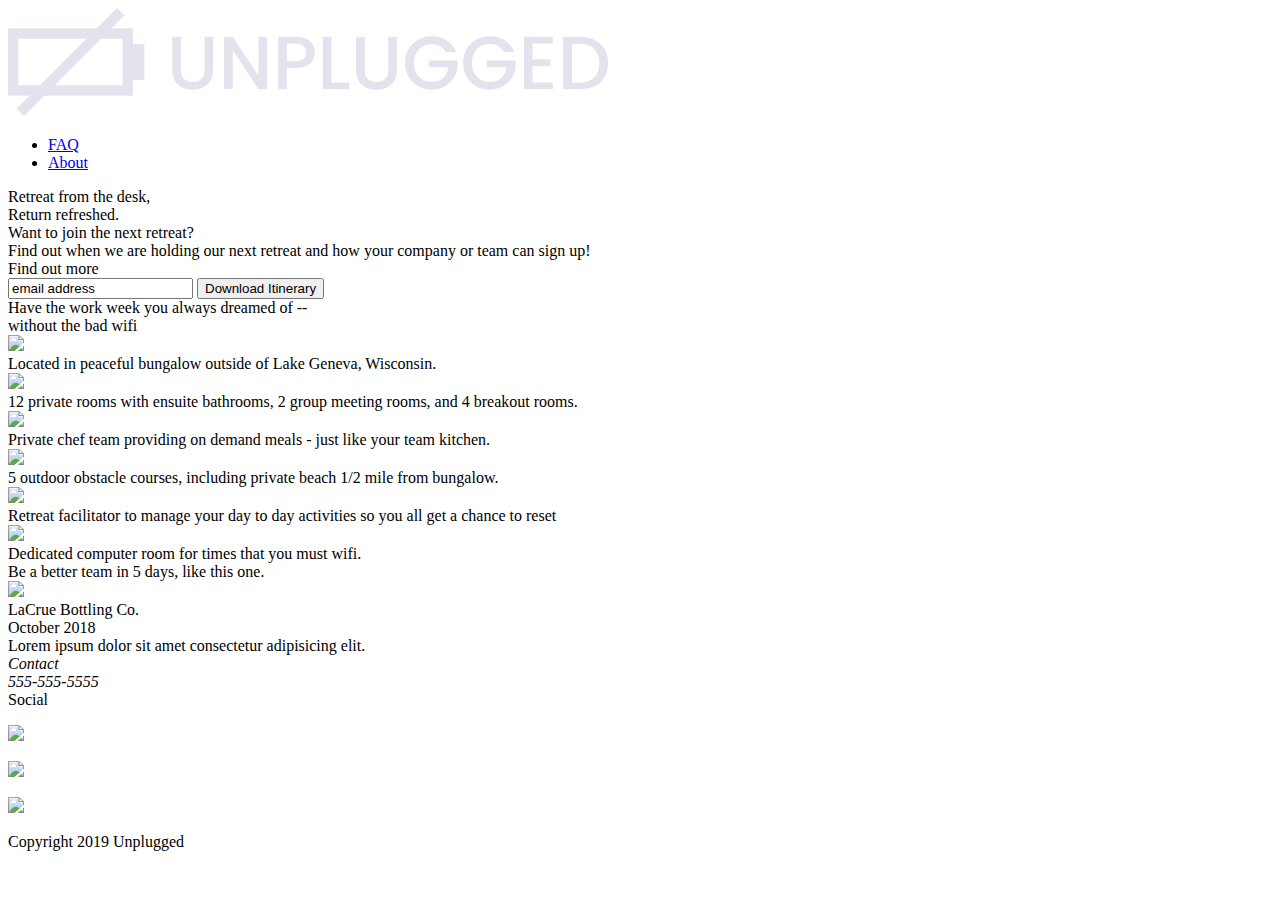
==== index.html @ 2b7ac119 "Homepage content" ====
<!doctype html>
<html class="no-js" lang="">

<head>
  <meta charset="utf-8">
  <title>Unplugged</title>
  <meta name="description" content="">
  <meta name="viewport" content="width=device-width, initial-scale=1">

  <link rel="manifest" href="site.webmanifest">
  <link rel="apple-touch-icon" href="icon.png">
  <!-- Place favicon.ico in the root directory -->

  <link rel="stylesheet" href="css/normalize.css">
  <link rel="stylesheet" href="css/main.css">

  <meta name="theme-color" content="#fafafa">
</head>

<body>

  <header>
      <div class="content-wrapper">
        <a href="#"> <img src="img/unpluggedlogo.png" alt="unplugged logo"></a>
        <div class="header-divider"></div>
        <nav>
            <ul>
              <li><a href="faq/index.html" target="_blank">FAQ</a></li>
              <li><a href="about/index.html" target="_blank">About</a></li>
          </ul>
        </div>  
        </nav>
  </header>
    <div class="homepage-content">
      <div class="headline">Retreat from the desk,<br>Return refreshed.</br></div>
      <aside>
        <div class="join">Want to join the next retreat?</div>
        <div class="join-info">Find out when we are holding our next retreat and how your company or team can sign up!</div>
      
        <div class="form">
        <div class="form-description">Find out more</div>
          <input type="Text" name="name" value="email address">
          <input type="button" value="Download Itinerary">
        </div>
      </aside>
      <section class="features">
          <div class="content-wrapper">
            <div>Have the work week you always dreamed of -- <br>without the bad wifi</br> </div>
            <div class="row"> 
              <div class="row-item"> <img src="#"></div> 
              <div class="row-item">Located in peaceful bungalow outside of Lake Geneva, Wisconsin.</div>
              <div class="row-item"><img src="#"> </div>
              <div class="row-item">12 private rooms with ensuite bathrooms, 2 group meeting rooms, and 4 breakout rooms.</div>
              <div class="row-item"><img src="#"> </div>
                <div class="row-item">Private chef team providing on demand meals - just like your team kitchen.</div>
            </div>
            <div class="row">
            <div class="row-item"> <img src="#"> </div>
            <div class="row-item">5 outdoor obstacle courses, including private beach 1/2 mile from bungalow.</div>
            <div class="row-item"> <img src="#"> </div>
            <div class="row-item"> Retreat facilitator to manage your day to day activities so you all get a chance to reset</div>
            <div class="row-item"> <img src="#"> </div>
            <div class="row-item">Dedicated computer room for times that you must wifi.</div>
            </div>
          </div>
      </section>

      <section class="review">
        <div class="content-wrapper">
        <div class="review-header">Be a better team in 5 days, like this one.</div>
        <div class="review-image"><img src="image"></div>
        <div class="Lacrue">LaCrue Bottling Co. <br>October 2018</br></div>
        <div class="review-para">Lorem ipsum dolor sit amet consectetur adipisicing elit.</div>  
      </div>
      </section>

  <footer>  
    <div class="content-wrapper"> 
      <div class="footer-content">
        <address class="contact"> Contact 
          <div class="phone"> 555-555-5555</div>
          <div class="email"><hello@unplugged class="com"></hello@unplugged></div>
          </div>

        </address>
        <div class="social-media">
          Social
          <div class="social-icons">
            <p><a href="https://www.facebook.com/yoursite" target="_blank"><img src="img/icon.png"></a></p>
            <p><a href="https://www.facebook.com/yoursite" target="_blank"><img src="img/icon.png"></a></p>
            <p><a href="https://www.facebook.com/yoursite" target="_blank"><img src="img/icon.png"></a></p>
          </div>
        </div>
     </div>  
    </div>
    <div class="copyright">
      <div>Copyright 2019 Unplugged</div>
    </div>
  </footer>


  <script src="js/vendor/modernizr-3.8.0.min.js"></script>
  <script src="https://code.jquery.com/jquery-3.4.1.min.js" integrity="sha256-CSXorXvZcTkaix6Yvo6HppcZGetbYMGWSFlBw8HfCJo=" crossorigin="anonymous"></script>
  <script>window.jQuery || document.write('<script src="js/vendor/jquery-3.4.1.min.js"><\/script>')</script>
  <script src="js/plugins.js"></script>
  <script src="js/main.js"></script>

  <!-- Google Analytics: change UA-XXXXX-Y to be your site's ID. -->
  <script>
    window.ga = function () { ga.q.push(arguments) }; ga.q = []; ga.l = +new Date;
    ga('create', 'UA-XXXXX-Y', 'auto'); ga('set','transport','beacon'); ga('send', 'pageview')
  </script>
  <script src="https://www.google-analytics.com/analytics.js" async></script>
</body>

</html>
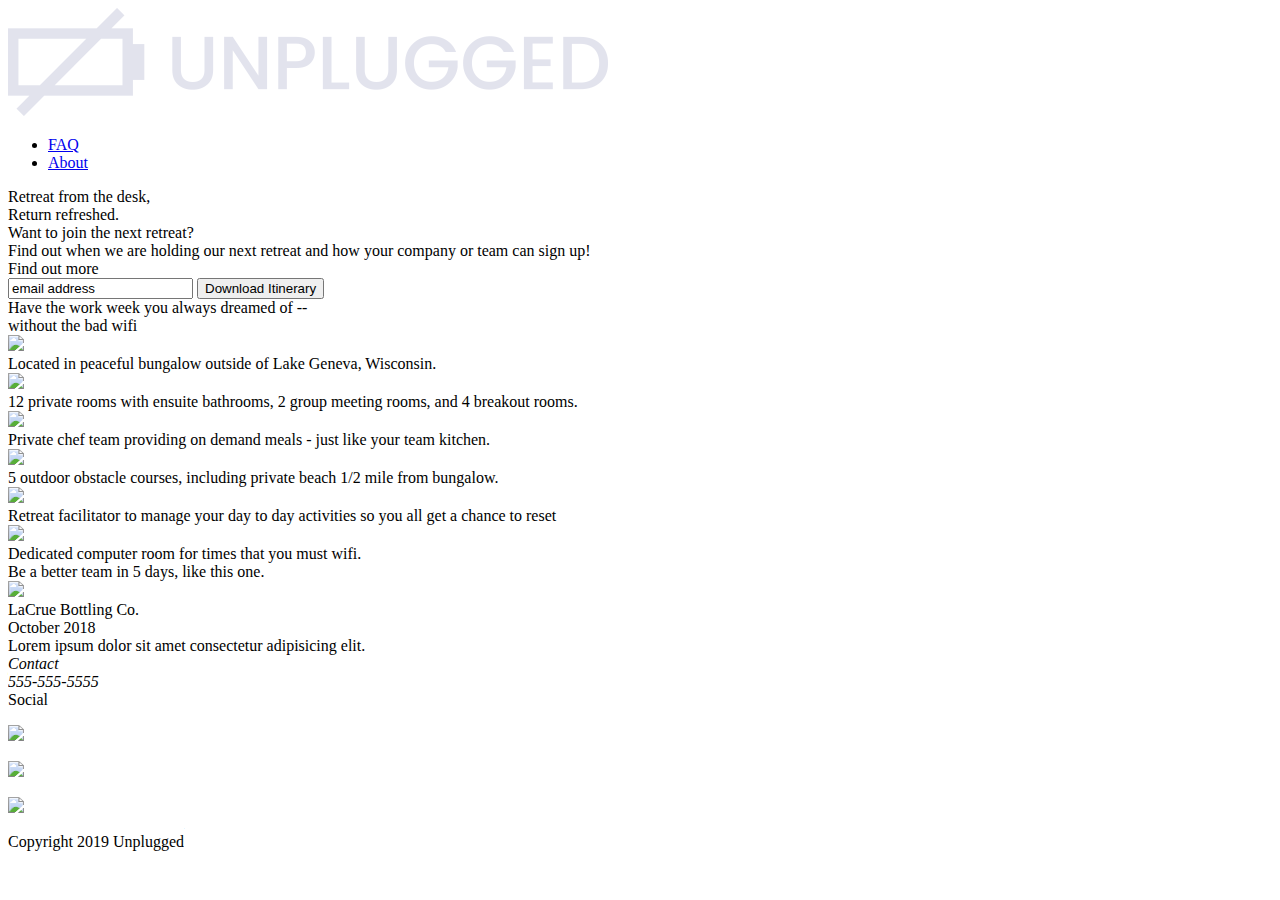
==== commit 1efd3aee: "Changed row Div class" ====
--- a/index.html
+++ b/index.html
@@ -47,20 +47,22 @@
           <div class="content-wrapper">
             <div>Have the work week you always dreamed of -- <br>without the bad wifi</br> </div>
             <div class="row"> 
-              <div class="row-item"> <img src="#"></div> 
-              <div class="row-item">Located in peaceful bungalow outside of Lake Geneva, Wisconsin.</div>
-              <div class="row-item"><img src="#"> </div>
-              <div class="row-item">12 private rooms with ensuite bathrooms, 2 group meeting rooms, and 4 breakout rooms.</div>
-              <div class="row-item"><img src="#"> </div>
-                <div class="row-item">Private chef team providing on demand meals - just like your team kitchen.</div>
+              <div class="row-item"> <div class=row-image><img src="#"></div> <div class="row-text">Located in peaceful bungalow outside of Lake Geneva, Wisconsin.</div>
+              </div>
+              <div class="row-item"></div><div class=row-image><img src="#"></div> <div class="row-item">12 private rooms with ensuite bathrooms, 2 group meeting rooms, and 4 breakout rooms.</div>
+              </div>
+              <div class="row-item"><div class=row-image><img src="#"></div> <div class="row-item">Private chef team providing on demand meals - just like your team kitchen.</div>
             </div>
             <div class="row">
-            <div class="row-item"> <img src="#"> </div>
+            <div class="row-item"> <div class=row-image><img src="#"></div>
             <div class="row-item">5 outdoor obstacle courses, including private beach 1/2 mile from bungalow.</div>
-            <div class="row-item"> <img src="#"> </div>
+            </div>
+            <div class="row-item"> <div class=row-image><img src="#"></div>
             <div class="row-item"> Retreat facilitator to manage your day to day activities so you all get a chance to reset</div>
-            <div class="row-item"> <img src="#"> </div>
+            </div>  
+            <div class="row-item"> <div class=row-image><img src="#"></div>
             <div class="row-item">Dedicated computer room for times that you must wifi.</div>
+            </div>
             </div>
           </div>
       </section>
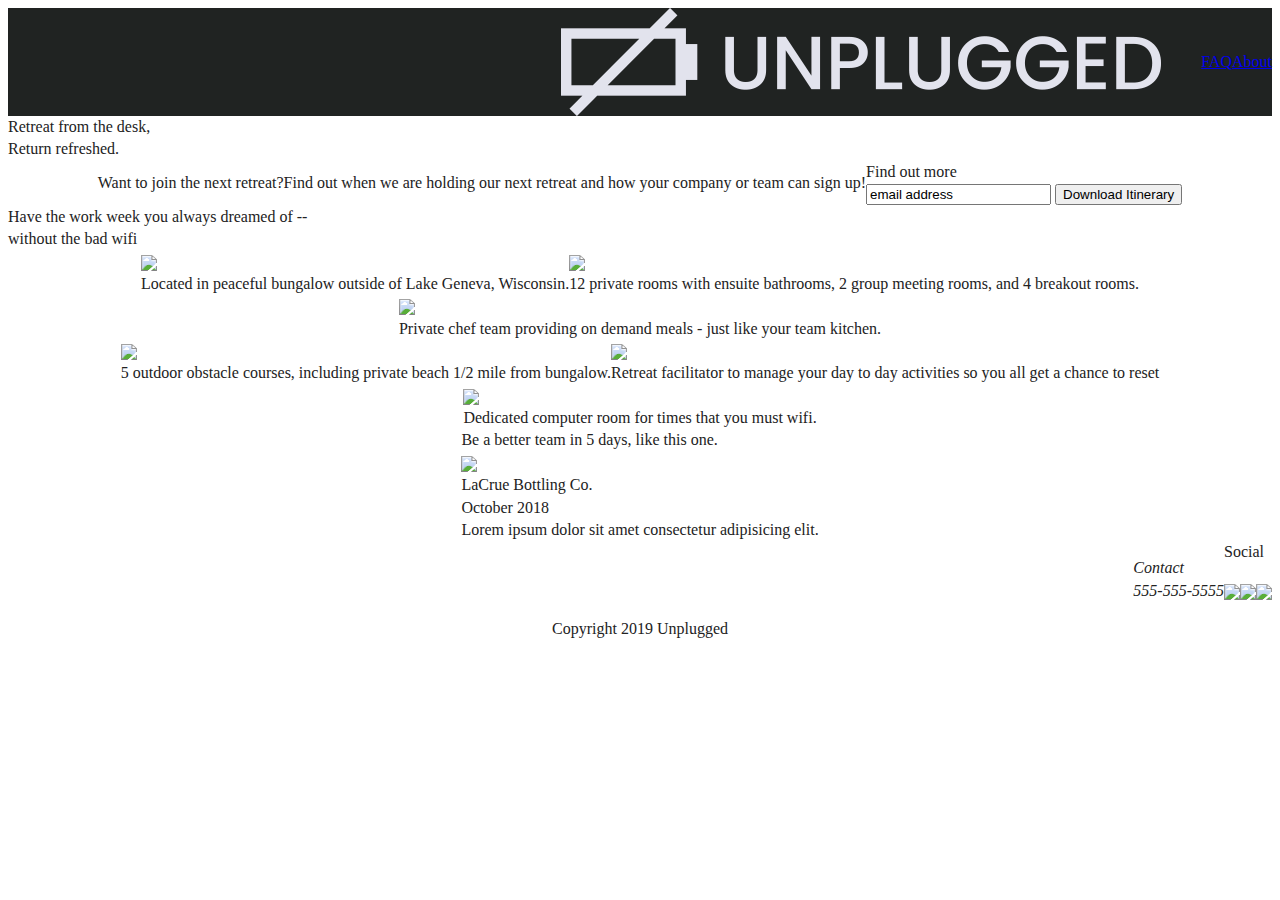
==== commit 3c299db4: "Flex box" ====
--- a/index.html
+++ b/index.html
@@ -21,7 +21,7 @@
 
   <header>
       <div class="content-wrapper">
-        <a href="#"> <img src="img/unpluggedlogo.png" alt="unplugged logo"></a>
+        <a class="logo" href="#"> <img src="img/unpluggedlogo.png" alt="unplugged logo"></a>
         <div class="header-divider"></div>
         <nav>
             <ul>
@@ -47,21 +47,29 @@
           <div class="content-wrapper">
             <div>Have the work week you always dreamed of -- <br>without the bad wifi</br> </div>
             <div class="row"> 
-              <div class="row-item"> <div class=row-image><img src="#"></div> <div class="row-text">Located in peaceful bungalow outside of Lake Geneva, Wisconsin.</div>
+              <div class="row-item"> 
+              <div class=row-image><img src="#"/></div> 
+              <div class="row-text">Located in peaceful bungalow outside of Lake Geneva, Wisconsin.</div>
               </div>
-              <div class="row-item"></div><div class=row-image><img src="#"></div> <div class="row-item">12 private rooms with ensuite bathrooms, 2 group meeting rooms, and 4 breakout rooms.</div>
+
+              <div class="row-item">
+              <div class=row-image><img src="#"></div> 
+              <div class="row-item">12 private rooms with ensuite bathrooms, 2 group meeting rooms, and 4 breakout rooms.</div>
               </div>
-              <div class="row-item"><div class=row-image><img src="#"></div> <div class="row-item">Private chef team providing on demand meals - just like your team kitchen.</div>
+
+            <div class="row-item">
+              <div class=row-image><img src="#"></div> 
+              <div class="row-item">Private chef team providing on demand meals - just like your team kitchen.</div>
             </div>
             <div class="row">
-            <div class="row-item"> <div class=row-image><img src="#"></div>
-            <div class="row-item">5 outdoor obstacle courses, including private beach 1/2 mile from bungalow.</div>
+              <div class="row-item"> <div class=row-image><img src="#"></div>
+              <div class="row-item">5 outdoor obstacle courses, including private beach 1/2 mile from bungalow.</div>
             </div>
-            <div class="row-item"> <div class=row-image><img src="#"></div>
-            <div class="row-item"> Retreat facilitator to manage your day to day activities so you all get a chance to reset</div>
+              <div class="row-item"> <div class=row-image><img src="#"></div>
+              <div class="row-item"> Retreat facilitator to manage your day to day activities so you all get a chance to reset</div>
             </div>  
-            <div class="row-item"> <div class=row-image><img src="#"></div>
-            <div class="row-item">Dedicated computer room for times that you must wifi.</div>
+             <div class="row-item"> <div class=row-image><img src="#"></div>
+             <div class="row-item">Dedicated computer room for times that you must wifi.</div>
             </div>
             </div>
           </div>
--- a/css/main.css
+++ b/css/main.css
@@ -0,0 +1,392 @@
+/*! HTML5 Boilerplate v7.3.0 | MIT License | https://html5boilerplate.com/ */
+
+/* main.css 2.0.0 | MIT License | https://github.com/h5bp/main.css#readme */
+/*
+ * What follows is the result of much research on cross-browser styling.
+ * Credit left inline and big thanks to Nicolas Gallagher, Jonathan Neal,
+ * Kroc Camen, and the H5BP dev community and team.
+ */
+
+/* ==========================================================================
+   Base styles: opinionated defaults
+   ========================================================================== */
+
+html {
+  color: #222;
+  font-size: 1em;
+  line-height: 1.4;
+}
+
+/*
+ * Remove text-shadow in selection highlight:
+ * https://twitter.com/miketaylr/status/12228805301
+ *
+ * Vendor-prefixed and regular ::selection selectors cannot be combined:
+ * https://stackoverflow.com/a/16982510/7133471
+ *
+ * Customize the background color to match your design.
+ */
+
+::-moz-selection {
+  background: #b3d4fc;
+  text-shadow: none;
+}
+
+::selection {
+  background: #b3d4fc;
+  text-shadow: none;
+}
+
+/*
+ * A better looking default horizontal rule
+ */
+
+hr {
+  display: block;
+  height: 1px;
+  border: 0;
+  border-top: 1px solid #ccc;
+  margin: 1em 0;
+  padding: 0;
+}
+
+/*
+ * Remove the gap between audio, canvas, iframes,
+ * images, videos and the bottom of their containers:
+ * https://github.com/h5bp/html5-boilerplate/issues/440
+ */
+
+audio,
+canvas,
+iframe,
+img,
+svg,
+video {
+  vertical-align: middle;
+}
+
+/*
+ * Remove default fieldset styles.
+ */
+
+fieldset {
+  border: 0;
+  margin: 0;
+  padding: 0;
+}
+
+/*
+ * Allow only vertical resizing of textareas.
+ */
+
+textarea {
+  resize: vertical;
+}
+
+/* ==========================================================================
+   Browser Upgrade Prompt
+   ========================================================================== */
+
+.browserupgrade {
+  margin: 0.2em 0;
+  background: #ccc;
+  color: #000;
+  padding: 0.2em 0;
+}
+
+/* ==========================================================================
+   Author's custom styles
+   ========================================================================== */
+
+   /* --- Base Header - Footer Styles ---*/
+ 
+   header,
+  footer{    
+    display: flex;
+    justify-content: right;
+    align-items: center;
+    flex-flow: row wrap;
+  }
+
+  .logo{
+ 
+  }
+  
+  /* Header Styles*/
+
+  header{
+    background-color: #202322;
+    display: flex;
+
+  }
+
+  header .content-wrapper{
+    display: flex;
+    justify-content: center;
+    align-items: center;
+    flex-flow: row wrap;
+  }
+
+ header ul{
+   display: flex;
+   justify-content: center;
+   align-items: center;
+   flex-flow:row wrap; 
+   color:white;
+   list-style: none;
+   
+ }
+ 
+  
+  header nav{
+    display: flex;
+    justify-content: center;
+    align-items: center;
+    flex-flow: row wrap;
+  }
+
+
+
+
+   /* --- Mobile Styles - Homepage ---*/
+   .hero-area{
+    display: flex;
+    justify-content: center;
+    align-items: center;
+    flex-flow: row wrap;
+
+   }
+
+   aside{
+    display: flex;
+    justify-content: center;
+    align-items: center;
+    flex-flow: row wrap;
+
+   }
+
+   /*Footer*/
+   
+   footer{
+   
+   }
+   footer .content-wrapper{
+    display: flex;
+    justify-content: center;
+    align-items: center;
+    flex-flow: row wrap;
+   }
+
+   .footer-content{
+    display: flex;
+    justify-content: space-between;
+    align-items: center;
+    flex-flow: row wrap;
+   }
+
+   .features{
+    display: flex;
+    justify-content: space-around;
+    align-items: center;
+    flex-flow: row wrap;
+   }
+   .row{
+    display: flex;
+    justify-content: center;
+    align-items: center;
+    flex-flow: row wrap;
+   }
+
+   .review{
+    display: flex;
+    justify-content: center;
+    align-items: center;
+    flex-flow: row wrap;
+   }
+
+   .contact{
+        
+    
+   }
+
+   .social-media{
+    
+   }
+
+   .social-icons{
+    display: flex;
+    justify-content: space-evenly;
+    align-items: center;
+    flex-flow: row wrap;
+   }
+
+   .copyright{
+     display: flex;
+     justify-content: center;
+
+   }
+/* ==========================================================================
+   Helper classes
+   ========================================================================== */
+
+/*
+ * Hide visually and from screen readers
+ */
+
+.hidden {
+  display: none !important;
+}
+
+/*
+* Hide only visually, but have it available for screen readers:
+* https://snook.ca/archives/html_and_css/hiding-content-for-accessibility
+*
+* 1. For long content, line feeds are not interpreted as spaces and small width
+*    causes content to wrap 1 word per line:
+*    https://medium.com/@jessebeach/beware-smushed-off-screen-accessible-text-5952a4c2cbfe
+*/
+
+.sr-only {
+  border: 0;
+  clip: rect(0, 0, 0, 0);
+  height: 1px;
+  margin: -1px;
+  overflow: hidden;
+  padding: 0;
+  position: absolute;
+  white-space: nowrap;
+  width: 1px;
+  /* 1 */
+}
+
+/*
+* Extends the .sr-only class to allow the element
+* to be focusable when navigated to via the keyboard:
+* https://www.drupal.org/node/897638
+*/
+
+.sr-only.focusable:active,
+.sr-only.focusable:focus {
+  clip: auto;
+  height: auto;
+  margin: 0;
+  overflow: visible;
+  position: static;
+  white-space: inherit;
+  width: auto;
+}
+
+/*
+* Hide visually and from screen readers, but maintain layout
+*/
+
+.invisible {
+  visibility: hidden;
+}
+
+/*
+* Clearfix: contain floats
+*
+* For modern browsers
+* 1. The space content is one way to avoid an Opera bug when the
+*    `contenteditable` attribute is included anywhere else in the document.
+*    Otherwise it causes space to appear at the top and bottom of elements
+*    that receive the `clearfix` class.
+* 2. The use of `table` rather than `block` is only necessary if using
+*    `:before` to contain the top-margins of child elements.
+*/
+
+.clearfix:before,
+.clearfix:after {
+  content: " ";
+  /* 1 */
+  display: table;
+  /* 2 */
+}
+
+.clearfix:after {
+  clear: both;
+}
+
+/* ==========================================================================
+   EXAMPLE Media Queries for Responsive Design.
+   These examples override the primary ('mobile first') styles.
+   Modify as content requires.
+   ========================================================================== */
+
+@media only screen and (min-width: 35em) {
+  /* Style adjustments for viewports that meet the condition */
+}
+
+@media print,
+  (-webkit-min-device-pixel-ratio: 1.25),
+  (min-resolution: 1.25dppx),
+  (min-resolution: 120dpi) {
+  /* Style adjustments for high resolution devices */
+}
+
+/* ==========================================================================
+   Print styles.
+   Inlined to avoid the additional HTTP request:
+   https://www.phpied.com/delay-loading-your-print-css/
+   ========================================================================== */
+
+@media print {
+  *,
+  *:before,
+  *:after {
+    background: transparent !important;
+    color: #000 !important;
+    /* Black prints faster */
+    box-shadow: none !important;
+    text-shadow: none !important;
+  }
+  a,
+  a:visited {
+    text-decoration: underline;
+  }
+  a[href]:after {
+    content: " (" attr(href) ")";
+  }
+  abbr[title]:after {
+    content: " (" attr(title) ")";
+  }
+  /*
+     * Don't show links that are fragment identifiers,
+     * or use the `javascript:` pseudo protocol
+     */
+  a[href^="#"]:after,
+  a[href^="javascript:"]:after {
+    content: "";
+  }
+  pre {
+    white-space: pre-wrap !important;
+  }
+  pre,
+  blockquote {
+    border: 1px solid #999;
+    page-break-inside: avoid;
+  }
+  /*
+     * Printing Tables:
+     * https://web.archive.org/web/20180815150934/http://css-discuss.incutio.com/wiki/Printing_Tables
+     */
+  thead {
+    display: table-header-group;
+  }
+  tr,
+  img {
+    page-break-inside: avoid;
+  }
+  p,
+  h2,
+  h3 {
+    orphans: 3;
+    widows: 3;
+  }
+  h2,
+  h3 {
+    page-break-after: avoid;
+  }
+}
+
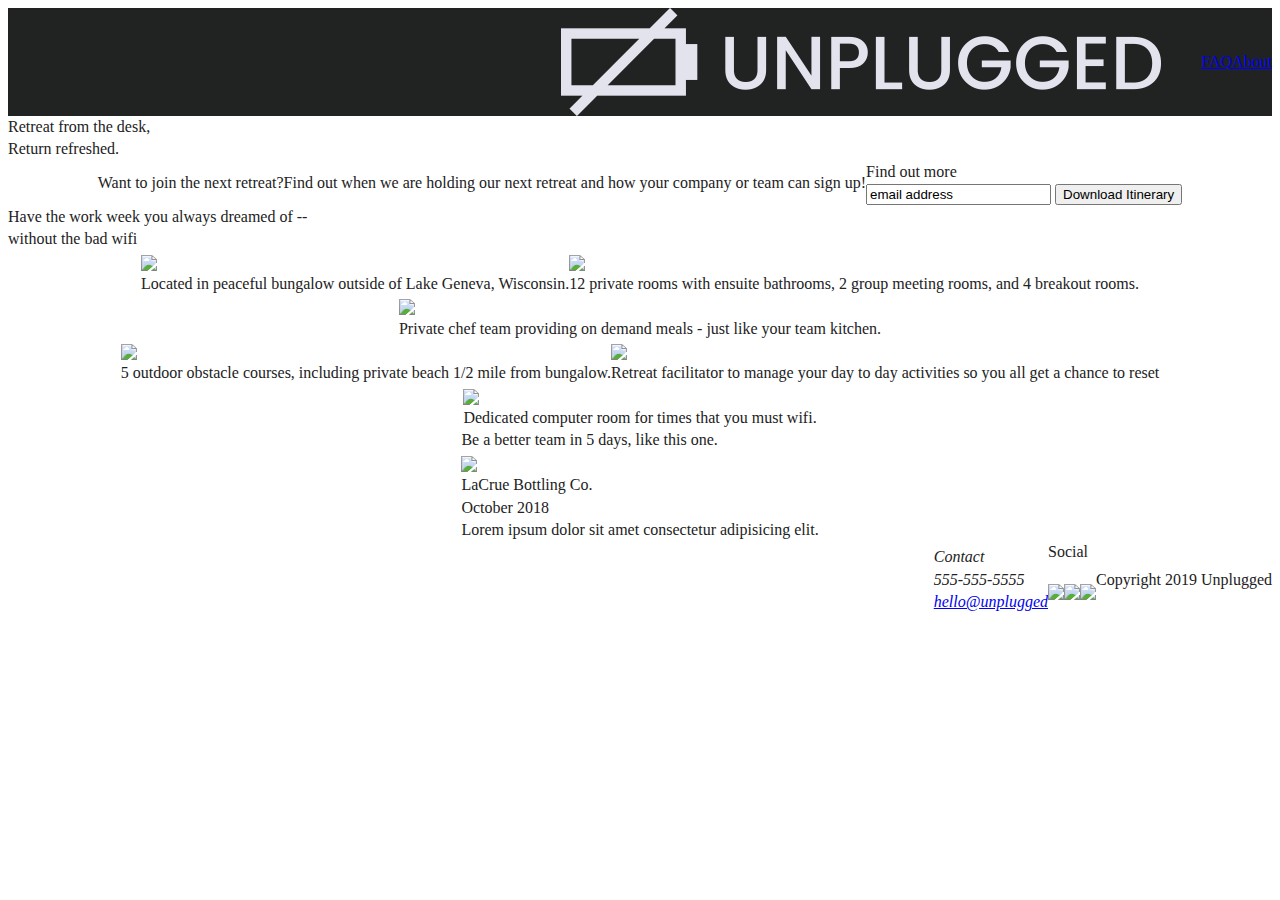
==== commit e98202e6: "Fix syntax errors" ====
--- a/index.html
+++ b/index.html
@@ -18,79 +18,78 @@
 </head>
 
 <body>
-
   <header>
+    <div class="content-wrapper">
+      <a class="logo" href="#"> <img src="img/unpluggedlogo.png" alt="unplugged logo"></a>
+      <div class="header-divider"></div>
+      <nav>
+        <ul>
+          <li><a href="faq/index.html" target="_blank">FAQ</a></li>
+          <li><a href="about/index.html" target="_blank">About</a></li>
+        </ul>
+      </nav>
+    </div>  
+  </header>
+  <div class="homepage-content">
+    <div class="headline">Retreat from the desk,<br/>Return refreshed.</div>
+    <aside>
+      <div class="join">Want to join the next retreat?</div>
+      <div class="join-info">Find out when we are holding our next retreat and how your company or team can sign up!</div>
+      <div class="form">
+      <div class="form-description">Find out more</div>
+        <input type="Text" name="name" value="email address">
+        <input type="button" value="Download Itinerary">
+      </div>
+    </aside>
+    <section class="features">
       <div class="content-wrapper">
-        <a class="logo" href="#"> <img src="img/unpluggedlogo.png" alt="unplugged logo"></a>
-        <div class="header-divider"></div>
-        <nav>
-            <ul>
-              <li><a href="faq/index.html" target="_blank">FAQ</a></li>
-              <li><a href="about/index.html" target="_blank">About</a></li>
-          </ul>
-        </div>  
-        </nav>
-  </header>
-    <div class="homepage-content">
-      <div class="headline">Retreat from the desk,<br>Return refreshed.</br></div>
-      <aside>
-        <div class="join">Want to join the next retreat?</div>
-        <div class="join-info">Find out when we are holding our next retreat and how your company or team can sign up!</div>
-      
-        <div class="form">
-        <div class="form-description">Find out more</div>
-          <input type="Text" name="name" value="email address">
-          <input type="button" value="Download Itinerary">
+        <div>Have the work week you always dreamed of -- <br/>without the bad wifi </div>
+        <div class="row"> 
+          <div class="row-item"> 
+            <div class="row-image"><img src="#"/></div> 
+            <div class="row-text">Located in peaceful bungalow outside of Lake Geneva, Wisconsin.</div>
+          </div>
+          <div class="row-item">
+            <div class="row-image"><img src="#"></div> 
+            <div class="row-text">12 private rooms with ensuite bathrooms, 2 group meeting rooms, and 4 breakout rooms.</div>
+          </div>
+          <div class="row-item">
+            <div class="row-image"><img src="#"></div> 
+            <div class="row-text">Private chef team providing on demand meals - just like your team kitchen.</div>
+          </div>
         </div>
-      </aside>
-      <section class="features">
-          <div class="content-wrapper">
-            <div>Have the work week you always dreamed of -- <br>without the bad wifi</br> </div>
-            <div class="row"> 
-              <div class="row-item"> 
-              <div class=row-image><img src="#"/></div> 
-              <div class="row-text">Located in peaceful bungalow outside of Lake Geneva, Wisconsin.</div>
-              </div>
-
-              <div class="row-item">
-              <div class=row-image><img src="#"></div> 
-              <div class="row-item">12 private rooms with ensuite bathrooms, 2 group meeting rooms, and 4 breakout rooms.</div>
-              </div>
-
-            <div class="row-item">
-              <div class=row-image><img src="#"></div> 
-              <div class="row-item">Private chef team providing on demand meals - just like your team kitchen.</div>
-            </div>
-            <div class="row">
-              <div class="row-item"> <div class=row-image><img src="#"></div>
-              <div class="row-item">5 outdoor obstacle courses, including private beach 1/2 mile from bungalow.</div>
-            </div>
-              <div class="row-item"> <div class=row-image><img src="#"></div>
-              <div class="row-item"> Retreat facilitator to manage your day to day activities so you all get a chance to reset</div>
-            </div>  
-             <div class="row-item"> <div class=row-image><img src="#"></div>
-             <div class="row-item">Dedicated computer room for times that you must wifi.</div>
-            </div>
-            </div>
+        <div class="row">
+          <div class="row-item">
+            <div class="row-image"><img src="#"></div>
+            <div class="row-text">5 outdoor obstacle courses, including private beach 1/2 mile from bungalow.</div>
           </div>
-      </section>
-
-      <section class="review">
-        <div class="content-wrapper">
+          <div class="row-item"> 
+            <div class="row-image"><img src="#"></div>
+            <div class="row-text"> Retreat facilitator to manage your day to day activities so you all get a chance to reset</div>
+          </div>  
+          <div class="row-item"> 
+            <div class="row-image"><img src="#"></div>
+            <div class="row-text">Dedicated computer room for times that you must wifi.</div>
+          </div>
+        </div> 
+      </div>
+    </section>
+    <section class="review">
+      <div class="content-wrapper">
         <div class="review-header">Be a better team in 5 days, like this one.</div>
         <div class="review-image"><img src="image"></div>
-        <div class="Lacrue">LaCrue Bottling Co. <br>October 2018</br></div>
+        <div class="Lacrue">LaCrue Bottling Co. <br/>October 2018</div>
         <div class="review-para">Lorem ipsum dolor sit amet consectetur adipisicing elit.</div>  
       </div>
-      </section>
-
+    </section>
+  </div>
   <footer>  
     <div class="content-wrapper"> 
       <div class="footer-content">
         <address class="contact"> Contact 
           <div class="phone"> 555-555-5555</div>
-          <div class="email"><hello@unplugged class="com"></hello@unplugged></div>
-          </div>
+          <div class="email"><a href = "mailto: hello@unplugged.com">hello@unplugged</a></div>
+          
 
         </address>
         <div class="social-media">
@@ -103,6 +102,8 @@
         </div>
      </div>  
     </div>
+
+
     <div class="copyright">
       <div>Copyright 2019 Unplugged</div>
     </div>
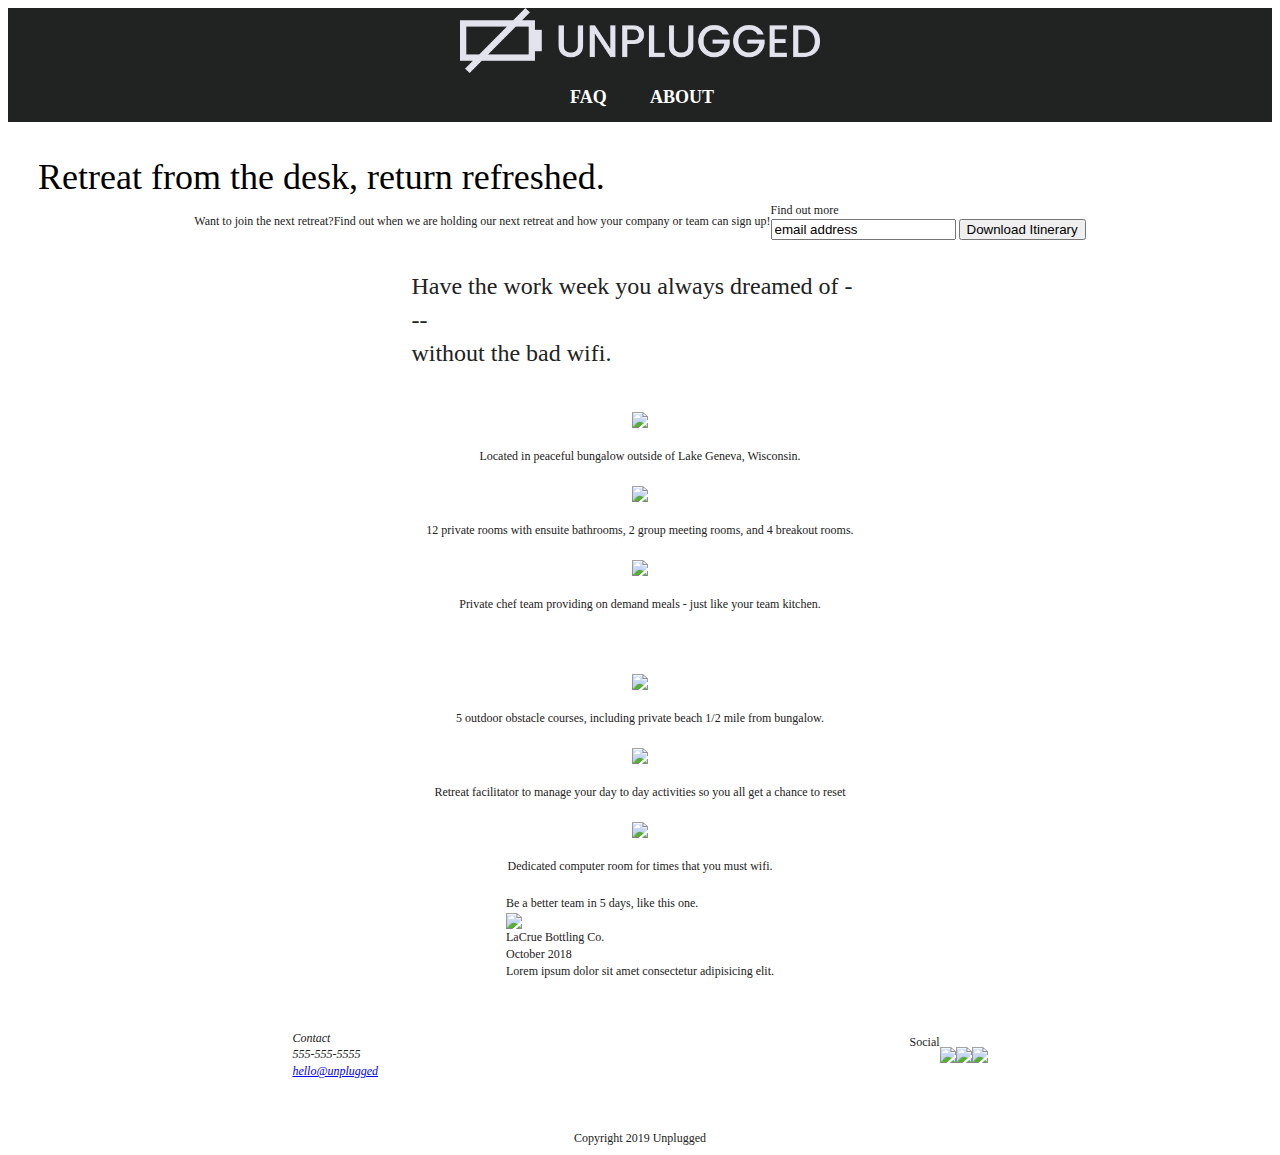
==== commit fed4ec74: "Mobile formatting" ====
--- a/index.html
+++ b/index.html
@@ -1,127 +1,180 @@
-<!doctype html>
+<!DOCTYPE html>
 <html class="no-js" lang="">
+  <head>
+    <meta charset="utf-8" />
+    <title>Unplugged</title>
+    <meta name="description" content="" />
+    <meta name="viewport" content="width=device-width, initial-scale=1" />
 
-<head>
-  <meta charset="utf-8">
-  <title>Unplugged</title>
-  <meta name="description" content="">
-  <meta name="viewport" content="width=device-width, initial-scale=1">
+    <link rel="manifest" href="site.webmanifest" />
+    <link rel="apple-touch-icon" href="icon.png" />
+    <!-- Place favicon.ico in the root directory -->
 
-  <link rel="manifest" href="site.webmanifest">
-  <link rel="apple-touch-icon" href="icon.png">
-  <!-- Place favicon.ico in the root directory -->
+    <link rel="stylesheet" href="css/normalize.css" />
+    <link rel="stylesheet" href="css/main.css" />
 
-  <link rel="stylesheet" href="css/normalize.css">
-  <link rel="stylesheet" href="css/main.css">
+    <meta name="theme-color" content="#fafafa" />
+  </head>
 
-  <meta name="theme-color" content="#fafafa">
-</head>
-
-<body>
-  <header>
-    <div class="content-wrapper">
-      <a class="logo" href="#"> <img src="img/unpluggedlogo.png" alt="unplugged logo"></a>
-      <div class="header-divider"></div>
-      <nav>
-        <ul>
-          <li><a href="faq/index.html" target="_blank">FAQ</a></li>
-          <li><a href="about/index.html" target="_blank">About</a></li>
-        </ul>
-      </nav>
-    </div>  
-  </header>
-  <div class="homepage-content">
-    <div class="headline">Retreat from the desk,<br/>Return refreshed.</div>
-    <aside>
-      <div class="join">Want to join the next retreat?</div>
-      <div class="join-info">Find out when we are holding our next retreat and how your company or team can sign up!</div>
-      <div class="form">
-      <div class="form-description">Find out more</div>
-        <input type="Text" name="name" value="email address">
-        <input type="button" value="Download Itinerary">
+  <body>
+    <header>
+      <div class="content-wrapper">
+        <a class="logo" href="#">
+          <img src="img/unpluggedlogo.png" width="60%" alt="unplugged logo"
+        /></a>
+        <div class="header-divider"></div>
+    
+        <nav>
+          <ul>
+            <li><a class="nav-link" href="faq/index.html" target="_blank">FAQ</a></li>
+            <li><a class="nav-link" href="about/index.html" target="_blank">ABOUT</a></li>
+          </ul>
+        </nav>
       </div>
-    </aside>
-    <section class="features">
-      <div class="content-wrapper">
-        <div>Have the work week you always dreamed of -- <br/>without the bad wifi </div>
-        <div class="row"> 
-          <div class="row-item"> 
-            <div class="row-image"><img src="#"/></div> 
-            <div class="row-text">Located in peaceful bungalow outside of Lake Geneva, Wisconsin.</div>
+    </header>
+    <div class="homepage-content">
+      <div class="headline">Retreat from the desk, return refreshed.</div>
+      <aside>
+        <div class="join">Want to join the next retreat?</div>
+        <div class="join-info">
+          Find out when we are holding our next retreat and how your company or
+          team can sign up!
+        </div>
+        <div class="form">
+          <div class="form-description">Find out more</div>
+          <input type="Text" name="name" value="email address" />
+          <input type="button" value="Download Itinerary" />
+        </div>
+      </aside>
+      <section class="features">
+        <div class="content-wrapper">
+        
+            <div class="features-title">Have the work week you always dreamed of  ---<br> without the bad
+            wifi.</div>
+          
+          <div class="row">
+            <div class="row-item">
+              <div class="row-image"><img src="#" /></div>
+              <div class="row-text">
+                Located in peaceful bungalow outside of Lake Geneva, Wisconsin.
+              </div>
+            </div>
+            <div class="row-item">
+              <div class="row-image"><img src="#" /></div>
+              <div class="row-text">
+                12 private rooms with ensuite bathrooms, 2 group meeting rooms,
+                and 4 breakout rooms.
+              </div>
+            </div>
+            <div class="row-item">
+              <div class="row-image"><img src="#" /></div>
+              <div class="row-text">
+                Private chef team providing on demand meals - just like your
+                team kitchen.
+              </div>
+            </div>
           </div>
-          <div class="row-item">
-            <div class="row-image"><img src="#"></div> 
-            <div class="row-text">12 private rooms with ensuite bathrooms, 2 group meeting rooms, and 4 breakout rooms.</div>
-          </div>
-          <div class="row-item">
-            <div class="row-image"><img src="#"></div> 
-            <div class="row-text">Private chef team providing on demand meals - just like your team kitchen.</div>
+          <div class="row">
+            <div class="row-item">
+              <div class="row-image"><img src="#" /></div>
+              <div class="row-text">
+                5 outdoor obstacle courses, including private beach 1/2 mile
+                from bungalow.
+              </div>
+            </div>
+            <div class="row-item">
+              <div class="row-image"><img src="#" /></div>
+              <div class="row-text">
+                Retreat facilitator to manage your day to day activities so you
+                all get a chance to reset
+              </div>
+            </div>
+            <div class="row-item">
+              <div class="row-image"><img src="#" /></div>
+              <div class="row-text">
+                Dedicated computer room for times that you must wifi.
+              </div>
+            </div>
           </div>
         </div>
-        <div class="row">
-          <div class="row-item">
-            <div class="row-image"><img src="#"></div>
-            <div class="row-text">5 outdoor obstacle courses, including private beach 1/2 mile from bungalow.</div>
+      </section>
+      <section class="review">
+        <div class="content-wrapper">
+          <div class="review-header">
+            Be a better team in 5 days, like this one.
           </div>
-          <div class="row-item"> 
-            <div class="row-image"><img src="#"></div>
-            <div class="row-text"> Retreat facilitator to manage your day to day activities so you all get a chance to reset</div>
-          </div>  
-          <div class="row-item"> 
-            <div class="row-image"><img src="#"></div>
-            <div class="row-text">Dedicated computer room for times that you must wifi.</div>
-          </div>
-        </div> 
-      </div>
-    </section>
-    <section class="review">
-      <div class="content-wrapper">
-        <div class="review-header">Be a better team in 5 days, like this one.</div>
-        <div class="review-image"><img src="image"></div>
-        <div class="Lacrue">LaCrue Bottling Co. <br/>October 2018</div>
-        <div class="review-para">Lorem ipsum dolor sit amet consectetur adipisicing elit.</div>  
-      </div>
-    </section>
-  </div>
-  <footer>  
-    <div class="content-wrapper"> 
-      <div class="footer-content">
-        <address class="contact"> Contact 
-          <div class="phone"> 555-555-5555</div>
-          <div class="email"><a href = "mailto: hello@unplugged.com">hello@unplugged</a></div>
-          
-
-        </address>
-        <div class="social-media">
-          Social
-          <div class="social-icons">
-            <p><a href="https://www.facebook.com/yoursite" target="_blank"><img src="img/icon.png"></a></p>
-            <p><a href="https://www.facebook.com/yoursite" target="_blank"><img src="img/icon.png"></a></p>
-            <p><a href="https://www.facebook.com/yoursite" target="_blank"><img src="img/icon.png"></a></p>
+          <div class="review-image"><img src="image" /></div>
+          <div class="Lacrue">LaCrue Bottling Co. <br />October 2018</div>
+          <div class="review-para">
+            Lorem ipsum dolor sit amet consectetur adipisicing elit.
           </div>
         </div>
-     </div>  
+      </section>
     </div>
+    <footer>
+      <div class="content-wrapper">
+        <div class="footer-content">
+          <address class="contact">
+            Contact
+            <div class="phone">555-555-5555</div>
+            <div class="email">
+              <a href="mailto: hello@unplugged.com">hello@unplugged</a>
+            </div>
+          </address>
+          <div class="social-media">
+            Social
+            <div class="social-icons">
+              <p>
+                <a href="https://www.facebook.com/yoursite" target="_blank"
+                  ><img src="img/icon.png"
+                /></a>
+              </p>
+              <p>
+                <a href="https://www.facebook.com/yoursite" target="_blank"
+                  ><img src="img/icon.png"
+                /></a>
+              </p>
+              <p>
+                <a href="https://www.facebook.com/yoursite" target="_blank"
+                  ><img src="img/icon.png"
+                /></a>
+              </p>
+            </div>
+          </div>
+        </div>
+      </div>
 
+      <div class="copyright">
+        <div>Copyright 2019 Unplugged</div>
+      </div>
+    </footer>
 
-    <div class="copyright">
-      <div>Copyright 2019 Unplugged</div>
-    </div>
-  </footer>
+    <script src="js/vendor/modernizr-3.8.0.min.js"></script>
+    <script
+      src="https://code.jquery.com/jquery-3.4.1.min.js"
+      integrity="sha256-CSXorXvZcTkaix6Yvo6HppcZGetbYMGWSFlBw8HfCJo="
+      crossorigin="anonymous"
+    ></script>
+    <script>
+      window.jQuery ||
+        document.write(
+          '<script src="js/vendor/jquery-3.4.1.min.js"><\/script>'
+        );
+    </script>
+    <script src="js/plugins.js"></script>
+    <script src="js/main.js"></script>
 
-
-  <script src="js/vendor/modernizr-3.8.0.min.js"></script>
-  <script src="https://code.jquery.com/jquery-3.4.1.min.js" integrity="sha256-CSXorXvZcTkaix6Yvo6HppcZGetbYMGWSFlBw8HfCJo=" crossorigin="anonymous"></script>
-  <script>window.jQuery || document.write('<script src="js/vendor/jquery-3.4.1.min.js"><\/script>')</script>
-  <script src="js/plugins.js"></script>
-  <script src="js/main.js"></script>
-
-  <!-- Google Analytics: change UA-XXXXX-Y to be your site's ID. -->
-  <script>
-    window.ga = function () { ga.q.push(arguments) }; ga.q = []; ga.l = +new Date;
-    ga('create', 'UA-XXXXX-Y', 'auto'); ga('set','transport','beacon'); ga('send', 'pageview')
-  </script>
-  <script src="https://www.google-analytics.com/analytics.js" async></script>
-</body>
-
+    <!-- Google Analytics: change UA-XXXXX-Y to be your site's ID. -->
+    <script>
+      window.ga = function () {
+        ga.q.push(arguments);
+      };
+      ga.q = [];
+      ga.l = +new Date();
+      ga("create", "UA-XXXXX-Y", "auto");
+      ga("set", "transport", "beacon");
+      ga("send", "pageview");
+    </script>
+    <script src="https://www.google-analytics.com/analytics.js" async></script>
+  </body>
 </html>
--- a/css/main.css
+++ b/css/main.css
@@ -98,133 +98,169 @@
    Author's custom styles
    ========================================================================== */
 
-   /* --- Base Header - Footer Styles ---*/
- 
-   header,
-  footer{    
-    display: flex;
-    justify-content: right;
-    align-items: center;
-    flex-flow: row wrap;
-  }
-
-  .logo{
- 
-  }
+/* --- Base Header - Footer Styles ---*/
+html{
+  font-family:Open Sans;
+  font-size: 12px;
+}
+
+header {
+  display: flex;
+  justify-content: center;
+  align-items: center;
+  flex-flow: row wrap;
+  background-color: #202322;
+}
+
+.logo {
+  text-align: center;
+}
+
+/* Header Styles*/
+
+header .content-wrapper {
+  display: flex;
+  justify-content: center;
+  align-items: center;
+  flex-flow: column;
+  width: 100%;
+}
+
+header ul {
+  display: flex;
+  justify-content: center;
+  align-items: center;
+  flex-flow: row wrap;
+  color: white;
+  list-style: none;
+  margin-right: 20px;
+}
+
+li {
+  width: 80px;
+
+}
+.nav-link{
+  color: white;
+  text-decoration: none;
+  font-size: 1.5em;
+  font-weight: 700;
+
+}
+
+header nav {
+  display: flex;
+  justify-content: center;
+  align-items: center;
+  flex-flow: row wrap;
+
+
+}
+
+/* --- Mobile Styles - Homepage ---*/
+.hero-area {
+  display: flex;
+  justify-content: center;
+  align-items: center;
+  flex-flow: row wrap;
+}
+
+.headline{
+  color: black;
+  font-size: 3em;
+  margin-top: 30px;
+  margin-left: 30px;
+  margin-right:40px;
+
+}
+aside {
+  display: flex;
+  justify-content: center;
+  align-items: center;
+  flex-flow: row wrap;
+}
+
+/*Footer*/
+
+footer .content-wrapper {
+  padding-top: 50px;
+  display: flex;
+  justify-content: center;
+  align-items: center;
+  flex-flow: row wrap;
   
-  /* Header Styles*/
-
-  header{
-    background-color: #202322;
-    display: flex;
-
-  }
-
-  header .content-wrapper{
-    display: flex;
-    justify-content: center;
-    align-items: center;
-    flex-flow: row wrap;
-  }
-
- header ul{
-   display: flex;
-   justify-content: center;
-   align-items: center;
-   flex-flow:row wrap; 
-   color:white;
-   list-style: none;
-   
- }
- 
   
-  header nav{
-    display: flex;
-    justify-content: center;
-    align-items: center;
-    flex-flow: row wrap;
-  }
-
-
-
-
-   /* --- Mobile Styles - Homepage ---*/
-   .hero-area{
-    display: flex;
-    justify-content: center;
-    align-items: center;
-    flex-flow: row wrap;
-
-   }
-
-   aside{
-    display: flex;
-    justify-content: center;
-    align-items: center;
-    flex-flow: row wrap;
-
-   }
-
-   /*Footer*/
-   
-   footer{
-   
-   }
-   footer .content-wrapper{
-    display: flex;
-    justify-content: center;
-    align-items: center;
-    flex-flow: row wrap;
-   }
-
-   .footer-content{
-    display: flex;
-    justify-content: space-between;
-    align-items: center;
-    flex-flow: row wrap;
-   }
-
-   .features{
-    display: flex;
-    justify-content: space-around;
-    align-items: center;
-    flex-flow: row wrap;
-   }
-   .row{
-    display: flex;
-    justify-content: center;
-    align-items: center;
-    flex-flow: row wrap;
-   }
-
-   .review{
-    display: flex;
-    justify-content: center;
-    align-items: center;
-    flex-flow: row wrap;
-   }
-
-   .contact{
-        
-    
-   }
-
-   .social-media{
-    
-   }
-
-   .social-icons{
-    display: flex;
-    justify-content: space-evenly;
-    align-items: center;
-    flex-flow: row wrap;
-   }
-
-   .copyright{
-     display: flex;
-     justify-content: center;
-
-   }
+}
+
+.footer-content {
+  display: flex;
+  justify-content: space-between;
+  align-items: center;
+  width: 55%;
+
+}
+
+.features {
+  display: flex;
+  justify-content: space-around;
+  align-items: center;
+  flex-flow: row wrap;
+}
+.features-title{
+  font-size: 2em;
+  padding-top: 30px;
+  width: 90%;
+  margin-left: 20px;
+  margin-right: 20px;
+}
+.row {
+  display: flex;
+  justify-content: center;
+  align-items: center;
+  flex-flow: column;
+  padding-top: 20px;
+  padding-bottom: 20px;
+  font-size: 1em;
+
+}
+.row-image{
+  text-align: center;
+  padding-top: 20px;
+  padding-bottom: 20px;
+}
+
+.row-text{
+  text-align: center;
+  
+}
+
+.review {
+  display: flex;
+  justify-content: center;
+  align-items: center;
+  flex-flow: row wrap;
+}
+
+.social-media {
+  display: flex;
+  justify-content: center;
+  padding-left: 50px;
+}
+
+.social-icons {
+  display: flex;
+  justify-content: center;
+  align-items: center;
+  
+}
+
+.copyright {
+  padding-top: 50px;
+  display: flex;
+  justify-content: center;
+}
+
+
 /* ==========================================================================
    Helper classes
    ========================================================================== */
@@ -314,8 +350,11 @@
    Modify as content requires.
    ========================================================================== */
 
-@media only screen and (min-width: 35em) {
-  /* Style adjustments for viewports that meet the condition */
+@media only screen and (min-widthL 768px) {
+
+}
+@media only screen and (min-width 1200px) {
+
 }
 
 @media print,
@@ -389,4 +428,3 @@
     page-break-after: avoid;
   }
 }
-
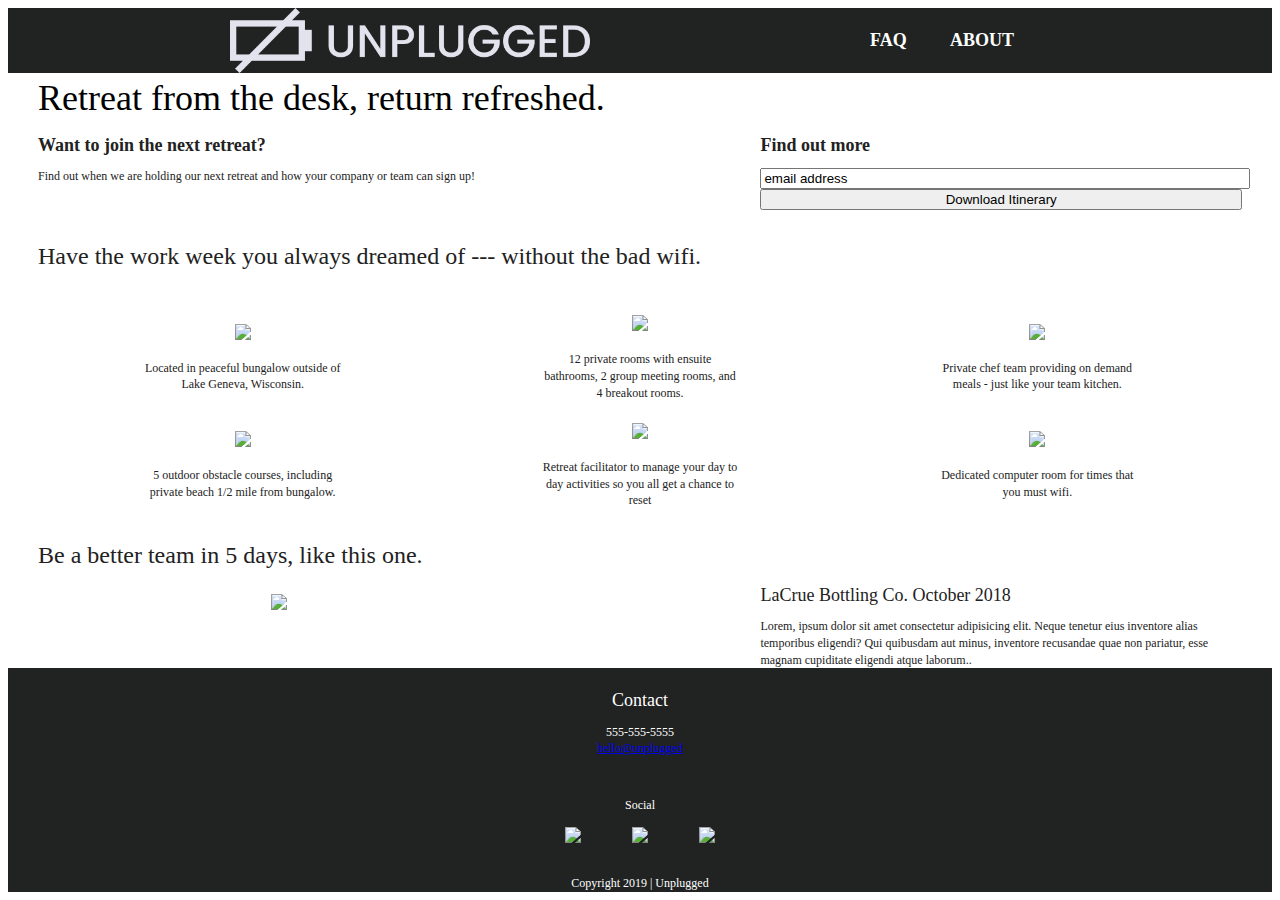
==== commit c84cad02: "Media quary tablet" ====
--- a/index.html
+++ b/index.html
@@ -33,23 +33,27 @@
       </div>
     </header>
     <div class="homepage-content">
+      <div class="content-wrapper">
       <div class="headline">Retreat from the desk, return refreshed.</div>
       <aside>
-        <div class="join">Want to join the next retreat?</div>
-        <div class="join-info">
-          Find out when we are holding our next retreat and how your company or
-          team can sign up!
+        <div class="join-container">
+          <div class="join">Want to join the next retreat?</div>
+          <div class="join-info">
+            Find out when we are holding our next retreat and how your company or
+            team can sign up!
+          </div>
         </div>
         <div class="form">
           <div class="form-description">Find out more</div>
-          <input type="Text" name="name" value="email address" />
-          <input type="button" value="Download Itinerary" />
+          <div><input class="form-input"type="Text" name="name" value="email address" /></div>
+         <div><input class="form-input" type="button" value="Download Itinerary" /></div>
         </div>
       </aside>
+    </div>
       <section class="features">
         <div class="content-wrapper">
         
-            <div class="features-title">Have the work week you always dreamed of  ---<br> without the bad
+            <div class="features-title">Have the work week you always dreamed of  --- without the bad
             wifi.</div>
           
           <div class="row">
@@ -73,8 +77,6 @@
                 team kitchen.
               </div>
             </div>
-          </div>
-          <div class="row">
             <div class="row-item">
               <div class="row-image"><img src="#" /></div>
               <div class="row-text">
@@ -103,26 +105,29 @@
           <div class="review-header">
             Be a better team in 5 days, like this one.
           </div>
+          <div class="review-content">
           <div class="review-image"><img src="image" /></div>
-          <div class="Lacrue">LaCrue Bottling Co. <br />October 2018</div>
+          <div class="review-text">
+          <div class="Lacrue">LaCrue Bottling Co. October 2018</div>
           <div class="review-para">
-            Lorem ipsum dolor sit amet consectetur adipisicing elit.
+            Lorem, ipsum dolor sit amet consectetur adipisicing elit. Neque tenetur eius inventore alias temporibus eligendi? Qui quibusdam aut minus, inventore recusandae quae non pariatur, esse magnam cupiditate eligendi atque laborum..
           </div>
+        </div>
+      </div>
         </div>
       </section>
     </div>
     <footer>
-      <div class="content-wrapper">
         <div class="footer-content">
-          <address class="contact">
-            Contact
+          <div class="contact">
+            <div class="contact-text">Contact</div>
             <div class="phone">555-555-5555</div>
             <div class="email">
               <a href="mailto: hello@unplugged.com">hello@unplugged</a>
             </div>
-          </address>
+          </div>
           <div class="social-media">
-            Social
+            <div class="social-text"> Social </div> 
             <div class="social-icons">
               <p>
                 <a href="https://www.facebook.com/yoursite" target="_blank"
@@ -141,12 +146,10 @@
               </p>
             </div>
           </div>
+          <div class="copyright">
+            <div>Copyright 2019 | Unplugged</div>
+          </div>
         </div>
-      </div>
-
-      <div class="copyright">
-        <div>Copyright 2019 Unplugged</div>
-      </div>
     </footer>
 
     <script src="js/vendor/modernizr-3.8.0.min.js"></script>
--- a/css/main.css
+++ b/css/main.css
@@ -112,8 +112,18 @@
   background-color: #202322;
 }
 
+footer {
+  background-color: #202322;
+}
+
 .logo {
   text-align: center;
+}
+
+aside {
+  display: flex;
+  flex-flow: row wrap;
+  justify-content: space-between;
 }
 
 /* Header Styles*/
@@ -130,7 +140,6 @@
   display: flex;
   justify-content: center;
   align-items: center;
-  flex-flow: row wrap;
   color: white;
   list-style: none;
   margin-right: 20px;
@@ -152,12 +161,30 @@
   display: flex;
   justify-content: center;
   align-items: center;
-  flex-flow: row wrap;
-
-
-}
+}
+
 
 /* --- Mobile Styles - Homepage ---*/
+.homepage-content {
+}
+
+.content-wrapper {
+  padding: 0 30px;
+}
+
+.form {
+  margin-top: 15px;
+}
+.form-description{
+  font-size: 1.5em;
+  font-weight:bold;
+  padding: 10px 0;
+}
+
+.form-input {
+  width: 100%;
+}
+
 .hero-area {
   display: flex;
   justify-content: center;
@@ -168,16 +195,26 @@
 .headline{
   color: black;
   font-size: 3em;
-  margin-top: 30px;
-  margin-left: 30px;
-  margin-right:40px;
-
-}
-aside {
-  display: flex;
-  justify-content: center;
-  align-items: center;
-  flex-flow: row wrap;
+}
+
+.form {
+  width: 100%
+}
+
+.join{
+  font-size: 1.5em;
+  padding: 10px 0;
+  font-weight: bold;
+}
+
+.join-info{
+  text-size: 1.3em;
+}
+
+.review-content{
+  display: flex;
+  flex-flow: row wrap;
+  justify-content: center;
 }
 
 /*Footer*/
@@ -192,14 +229,6 @@
   
 }
 
-.footer-content {
-  display: flex;
-  justify-content: space-between;
-  align-items: center;
-  width: 55%;
-
-}
-
 .features {
   display: flex;
   justify-content: space-around;
@@ -208,21 +237,24 @@
 }
 .features-title{
   font-size: 2em;
-  padding-top: 30px;
-  width: 90%;
-  margin-left: 20px;
-  margin-right: 20px;
+  margin-top: 30px;
 }
 .row {
   display: flex;
   justify-content: center;
   align-items: center;
-  flex-flow: column;
+  flex-flow: row wrap;
   padding-top: 20px;
   padding-bottom: 20px;
   font-size: 1em;
 
 }
+
+.row-item{
+  text-align: center;
+  width: 100%;
+}
+
 .row-image{
   text-align: center;
   padding-top: 20px;
@@ -231,33 +263,56 @@
 
 .row-text{
   text-align: center;
-  
-}
-
-.review {
-  display: flex;
-  justify-content: center;
-  align-items: center;
-  flex-flow: row wrap;
-}
-
+  justify-content: center;
+  width: 50%;
+  margin: 0 auto;
+}
+
+
+.review-header{
+  font-size:2em;
+  padding: 10px 0;
+}
+
+.review-image{
+  text-align: center;
+  padding: 10px 0;
+
+}
+.Lacrue{
+  font-size:1.5em;
+  padding-bottom: 10px;
+}
 .social-media {
   display: flex;
-  justify-content: center;
-  padding-left: 50px;
+  flex-flow: column;
+  justify-content: center;
+  align-items: center;
+  color: white;
+  padding: 20px 0;
 }
 
 .social-icons {
   display: flex;
-  justify-content: center;
-  align-items: center;
-  
+  justify-content: space-between;
+  align-items: center;
+  width: 150px;
+}
+
+.contact {
+  color: white;
+  text-align: center;
+  padding: 20px 0;
+}
+
+.contact-text{
+  font-size: 1.5em;
+  padding-bottom: 10px;
 }
 
 .copyright {
-  padding-top: 50px;
-  display: flex;
-  justify-content: center;
+  color: white;
+  text-align: center;
 }
 
 
@@ -350,12 +405,50 @@
    Modify as content requires.
    ========================================================================== */
 
-@media only screen and (min-widthL 768px) {
-
-}
-@media only screen and (min-width 1200px) {
-
-}
+@media only screen and (min-width: 768px) {
+  .row-item{
+    text-align: center;
+    width: 50%;
+  }
+  header .content-wrapper {
+    flex-flow: row;
+  }
+  .logo{
+    text-align:left;
+  }
+  .form {
+    width: 40%;
+    margin-top: 0;
+  }
+  .join-container {
+    width: 40%
+  }
+
+  .review-content{
+    justify-content: space-between;
+  }
+
+  .review-image {
+    width: 40%;
+  }
+
+  .review-text {
+    width: 40%;
+  }
+
+}
+
+@media only screen and (min-width: 1200px) {
+  .row-item{
+    text-align: center;
+    width: 33%;
+  }
+
+}
+
+
+
+
 
 @media print,
   (-webkit-min-device-pixel-ratio: 1.25),
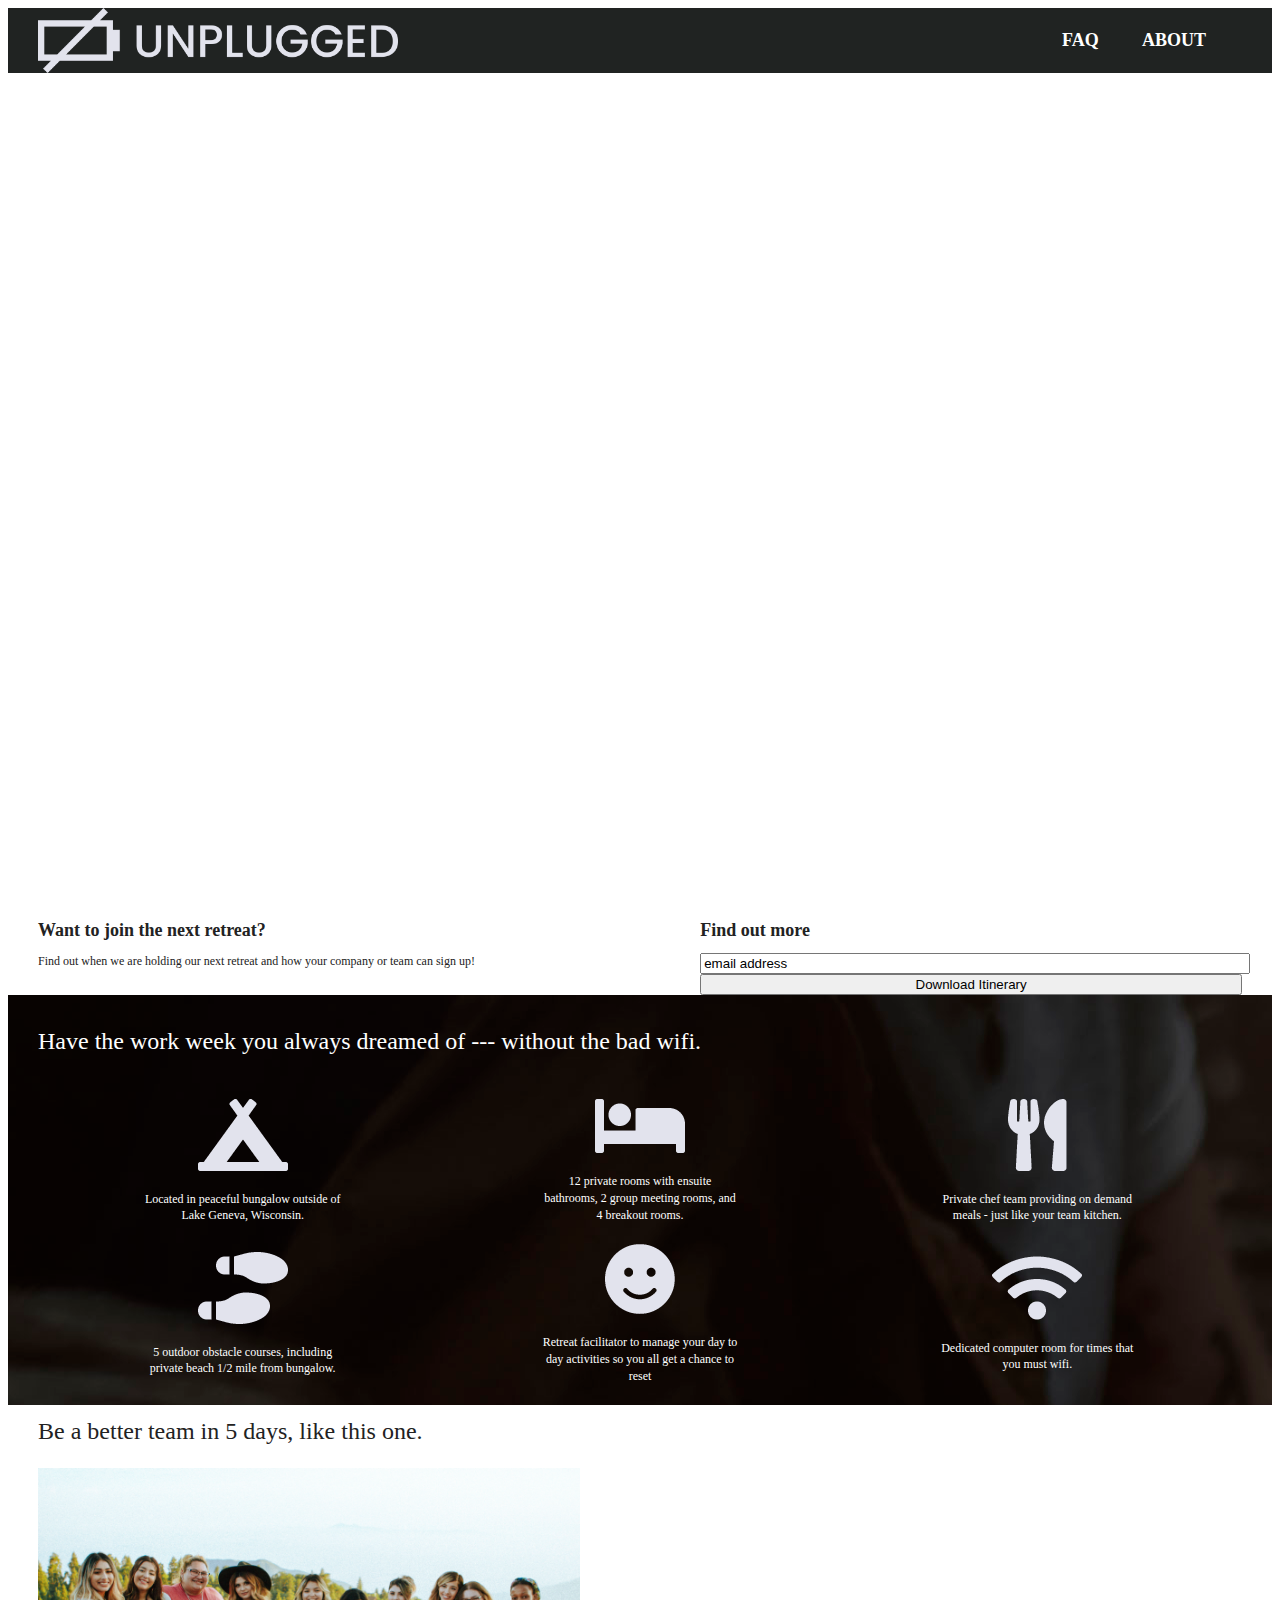
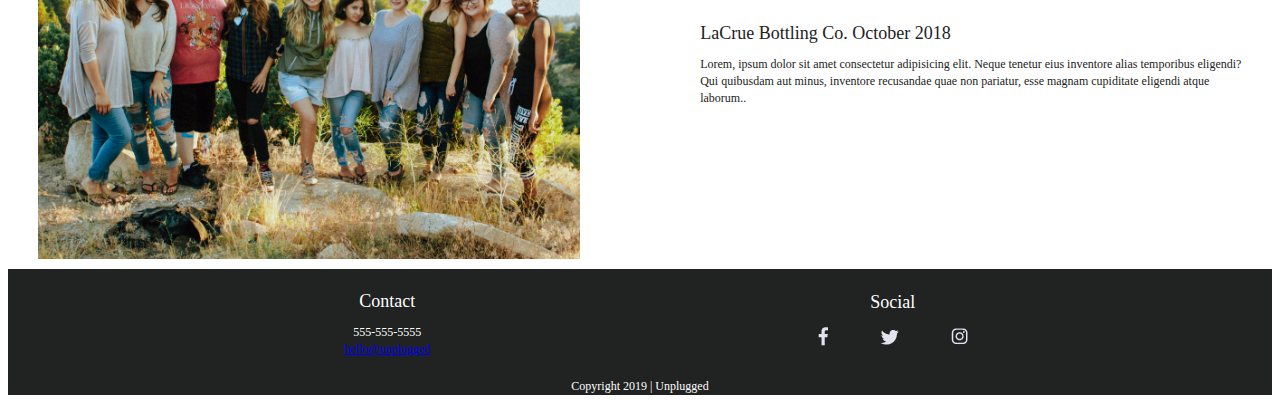
==== commit 6af7e2b3: "Icons and images" ====
--- a/index.html
+++ b/index.html
@@ -33,8 +33,10 @@
       </div>
     </header>
     <div class="homepage-content">
+      <div class="headline">
+        <div class="headline-text">Retreat from the desk, return refreshed.</div>
+      </div>
       <div class="content-wrapper">
-      <div class="headline">Retreat from the desk, return refreshed.</div>
       <aside>
         <div class="join-container">
           <div class="join">Want to join the next retreat?</div>
@@ -58,41 +60,41 @@
           
           <div class="row">
             <div class="row-item">
-              <div class="row-image"><img src="#" /></div>
+              <div class="row-image"><img src="./img/campground.png" /></div>
               <div class="row-text">
                 Located in peaceful bungalow outside of Lake Geneva, Wisconsin.
               </div>
             </div>
             <div class="row-item">
-              <div class="row-image"><img src="#" /></div>
+              <div class="row-image"><img src="./img/bed.png" /></div>
               <div class="row-text">
                 12 private rooms with ensuite bathrooms, 2 group meeting rooms,
                 and 4 breakout rooms.
               </div>
             </div>
             <div class="row-item">
-              <div class="row-image"><img src="#" /></div>
+              <div class="row-image"><img src="./img/utensils.png" /></div>
               <div class="row-text">
                 Private chef team providing on demand meals - just like your
                 team kitchen.
               </div>
             </div>
             <div class="row-item">
-              <div class="row-image"><img src="#" /></div>
+              <div class="row-image"><img src="./img/shoe-prints.png" /></div>
               <div class="row-text">
                 5 outdoor obstacle courses, including private beach 1/2 mile
                 from bungalow.
               </div>
             </div>
             <div class="row-item">
-              <div class="row-image"><img src="#" /></div>
+              <div class="row-image"><img src="./img/smile.png" /></div>
               <div class="row-text">
                 Retreat facilitator to manage your day to day activities so you
                 all get a chance to reset
               </div>
             </div>
             <div class="row-item">
-              <div class="row-image"><img src="#" /></div>
+              <div class="row-image"><img src="./img/wifi.png" /></div>
               <div class="row-text">
                 Dedicated computer room for times that you must wifi.
               </div>
@@ -106,7 +108,7 @@
             Be a better team in 5 days, like this one.
           </div>
           <div class="review-content">
-          <div class="review-image"><img src="image" /></div>
+          <div class="review-image"><img src="img/review.jpg" width=100%></div>
           <div class="review-text">
           <div class="Lacrue">LaCrue Bottling Co. October 2018</div>
           <div class="review-para">
@@ -131,24 +133,24 @@
             <div class="social-icons">
               <p>
                 <a href="https://www.facebook.com/yoursite" target="_blank"
-                  ><img src="img/icon.png"
+                  ><img src="img/facebook.png"
                 /></a>
               </p>
               <p>
                 <a href="https://www.facebook.com/yoursite" target="_blank"
-                  ><img src="img/icon.png"
+                  ><img src="img/twitter.png"
                 /></a>
               </p>
               <p>
                 <a href="https://www.facebook.com/yoursite" target="_blank"
-                  ><img src="img/icon.png"
+                  ><img src="img/Instagram.png"
                 /></a>
               </p>
             </div>
           </div>
-          <div class="copyright">
-            <div>Copyright 2019 | Unplugged</div>
-          </div>
+        </div>
+        <div class="copyright">
+          <div>Copyright 2019 | Unplugged</div>
         </div>
     </footer>
 
--- a/css/main.css
+++ b/css/main.css
@@ -193,8 +193,18 @@
 }
 
 .headline{
-  color: black;
+  background: url('../img/girl.jpg');
+  background-size: cover;
+  height: calc(100vh - 65px);
+  background-position: center;
+  padding: 0 30px;
+}
+
+.headline-text{
+  color: white;
   font-size: 3em;
+  padding: 40px;
+  width: 60%;
 }
 
 .form {
@@ -215,6 +225,7 @@
   display: flex;
   flex-flow: row wrap;
   justify-content: center;
+  align-items: center;
 }
 
 /*Footer*/
@@ -229,15 +240,23 @@
   
 }
 
+.footer-content {
+  display: flex;
+  justify-content: center;
+  flex-flow: row wrap;
+}
+
 .features {
   display: flex;
   justify-content: space-around;
   align-items: center;
   flex-flow: row wrap;
+  background-image: url('../img/background.jpg');
 }
 .features-title{
   font-size: 2em;
   margin-top: 30px;
+  color: white;
 }
 .row {
   display: flex;
@@ -266,6 +285,7 @@
   justify-content: center;
   width: 50%;
   margin: 0 auto;
+  color: white;
 }
 
 
@@ -290,6 +310,7 @@
   align-items: center;
   color: white;
   padding: 20px 0;
+  width: 100%;
 }
 
 .social-icons {
@@ -299,10 +320,15 @@
   width: 150px;
 }
 
+.social-text {
+  font-size: 1.5em;
+}
+
 .contact {
   color: white;
   text-align: center;
   padding: 20px 0;
+  width: 100%;
 }
 
 .contact-text{
@@ -412,16 +438,17 @@
   }
   header .content-wrapper {
     flex-flow: row;
+    justify-content: space-between;
   }
   .logo{
     text-align:left;
   }
   .form {
-    width: 40%;
+    width: 45%;
     margin-top: 0;
   }
   .join-container {
-    width: 40%
+    width: 45%
   }
 
   .review-content{
@@ -429,10 +456,18 @@
   }
 
   .review-image {
+    width: 45%;
+  }
+
+  .review-text {
+    width: 45%;
+  }
+
+  .contact {
     width: 40%;
   }
 
-  .review-text {
+  .social-media {
     width: 40%;
   }
 
